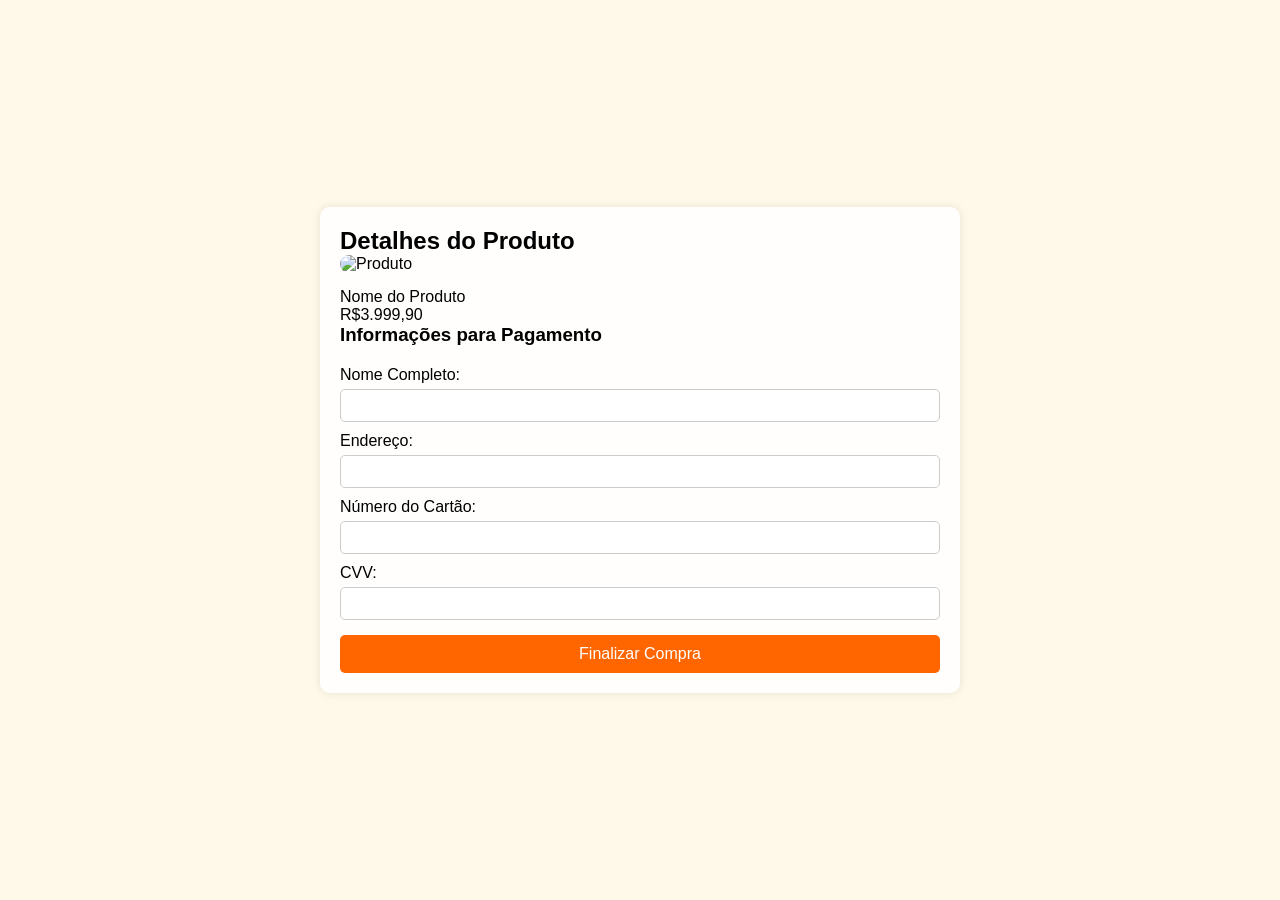
==== compras.html @ 6789e6fb "meu primeiro projeto" ====
<!DOCTYPE html>
<html lang="pt">
<head>
    <meta charset="UTF-8">
    <meta name="viewport" content="width=device-width, initial-scale=1.0">
    <title>Finalizar Compra</title>
    <link rel="stylesheet" href="styles/styles.css"> <!-- Link do CSS -->
    <link rel="stylesheet" href="styles/compras.css">
</head>
<body>

    <!-- Banner de Fundo -->
    <div id="banner"></div>

    <!-- Container para o conteúdo -->
    <div class="container">
        <h2>Detalhes do Produto</h2>
        <img src="robo 2.png" alt="Produto"> <!-- Imagem do produto -->
        <p>Nome do Produto</p>
        <p>R$3.999,90</p>

        <h3>Informações para Pagamento</h3>
        <form action="processar_pagamento.php" method="POST"> 
            <label>Nome Completo:</label>
            <input type="text" name="nome" required>

            <label>Endereço:</label>
            <input type="text" name="endereco" required>

            <label>Número do Cartão:</label>
            <input type="text" name="cartao" required>

            <label>CVV:</label>
            <input type="text" name="cvv" required>

            <button type="submit">Finalizar Compra</button>
        </form>
    </div>
    <script>
        let lastScrollTop = 0; // Variável para armazenar a posição da última rolagem
    
        window.addEventListener("scroll", function() {
            let header = document.querySelector("header");
            let currentScroll = window.pageYOffset || document.documentElement.scrollTop;
    
            if (currentScroll > lastScrollTop) {
                // Rolando para baixo: esconder o cabeçalho
                header.style.top = "-80px"; // Ajuste esse valor conforme necessário para esconder completamente
            } else {
                // Rolando para cima: mostrar o cabeçalho
                header.style.top = "0";
            }
            lastScrollTop = currentScroll <= 0 ? 0 : currentScroll; // Para evitar valores negativos
        });
    </script>    

</body>
</html>
---- styles/styles.css ----
@import url('https://fonts.googleapis.com/css2?family=Poppins:ital,wght@0,100;0,200;0,300;0,400;0,500;0,600;0,700;0,800;0,900;1,100;1,200;1,300;1,400;1,500;1,600;1,700;1,800;1,900&display=swap');
@import url('header.css');
@import url('modal.css');
@import url('home.css');
@import url('aboutus.css');
@import url('menu.css');
@import url('testimonials.css');
@import url('footer.css');

.caixa-video {
    /* Posiciona o vídeo de fundo fixo */
    position: fixed;
    z-index: -1; /* Mantém o vídeo atrás do conteúdo */
    width: 100%;
    height: 100%;
}

.caixa-video video {
    /* Garante que o vídeo cubra toda a tela */
    min-height: 100%;
    min-width: 100%;
    position: fixed;
    top: 0;
}

.mascara {
    /* Adiciona uma sobreposição escura ao vídeo de fundo */
    height: 100%;
    width: 100%;
    position: fixed;
    top: 0;
    background: linear-gradient(109deg, rgba(23, 28, 37, 0.7) 15%, rgba(24, 29, 38, 0.7) 100%);
    z-index: 0; 
}

:root {
    --color-primary-1: #fff9ea;
    --color-primary-2: #ffe8b4;
    --color-primary-3: #f8d477;
    --color-primary-4: #ffe100;
    --color-primary-5: #ffcb45;
    --color-primary-6: #e9a209;

    --color-neutral-0: #fff;
    --color-neutral-1: #1d1d1d;
}

* {
    font-family: 'Poppins', sans-serif;
    margin: 0;
    padding: 0;
    box-sizing: border-box;
}

html {
    scroll-behavior: smooth;
}

body {
    background-color: var(--color-primary-1);
}

section {
    padding: 28px 8%;
}

.btn-default {
    border: none;
    display: flex;
    align-items: center;
    justify-content: center;
    background-color: var(--color-primary-5);
    border-radius: 12px;
    padding: 10px 14px;
    font-weight: 600;
    box-shadow: 0px 0px 10px 2px rgba(0, 0, 0, 0.1);
    cursor: pointer;
    transition: background-color .3s ease;
}

.btn-default:hover {
    background-color: var(--color-primary-3);
}

.social-media-buttons {
    display: flex;
    gap: 18px;
}

.social-media-buttons a {
    display: flex;
    align-items: center;
    justify-content: center;
    width: 45px;
    height: 40px;
    background-color: var(--color-neutral-0);
    font-size: 1.25rem;
    border-radius: 10px;
    text-decoration: none;
    color: var(--color-neutral-1);;
    box-shadow: 0px 0px 12px 4px rgba(0, 0, 0, 0.1);
    transition: box-shadow .3s ease;
}

.social-media-buttons a:hover {
    box-shadow: 0px 0px 12px 8px rgba(0, 0, 0, 0.1);
}

.section-title {
    color: var(--color-primary-6);
    font-size: 1.563rem;
}

.section-subtitle {
    font-size: 2.1875rem;
}
---- styles/compras.css ----
/* Reset básico */
* {
    margin: 0;
    padding: 0;
    box-sizing: border-box;
    font-family: Arial, sans-serif;
}

/* Corpo da página */
body {
    display: flex;
    flex-direction: column;
    justify-content: flex-start;
    align-items: center;
    padding-top: 70px; /* Espaço para o cabeçalho fixo */
}

/* Título do cabeçalho */
header h1 {
    font-size: 24px;
    display: inline;
}

/* Navegação */
nav {
    margin-top: 10px;
}

nav a {
    color: white;
    text-decoration: none;
    margin: 0 15px;
    font-size: 18px;
}

nav a:hover {
    text-decoration: underline;
}

/* Container principal */
.container {
    background-color: rgba(255, 255, 255, 0.9); /* Fundo branco transparente */
    padding: 20px;
    border-radius: 10px;
    width: 50%; /* Aumentando um pouco a largura para que ocupe o centro */
    box-shadow: 0px 0px 10px rgba(0, 0, 0, 0.1);
    text-align: left; /* Alinhando o texto à esquerda */
    position: absolute; /* Agora o container será posicionado em relação à tela */
    top: 50%; /* Ajusta a posição vertical para o centro */
    left: 50%; /* Ajusta a posição horizontal para o centro */
    transform: translate(-50%, -50%); /* Centraliza completamente o container */
    z-index: 100; /* Garantir que o container fique acima do fundo */
}
/* Imagem do produto */
img {
    width: 100%;
    max-width: 200px; /* Diminuindo o tamanho da imagem */
    border-radius: 10px;
    margin-bottom: 15px;
}

/* Botão de finalização */
button {
    background-color: #ff6600;
    color: white;
    border: none;
    padding: 10px;
    border-radius: 5px;
    cursor: pointer;
    margin-top: 15px;
    width: 100%;
    font-size: 16px;
}

/* Formulário */
form {
    text-align: left;
    margin-top: 20px;
}

label {
    font-size: 16px;
    display: block;
    margin-top: 10px;
}

input {
    width: 100%;
    padding: 8px;
    margin-top: 5px;
    border: 1px solid #ccc;
    border-radius: 5px;
}

/* Botão de finalização */
button {
    background-color: #ff6600;
    color: white;
    border: none;
    padding: 10px;
    border-radius: 5px;
    cursor: pointer;
    margin-top: 15px;
    width: 100%;
    font-size: 16px;
}

button:hover {
    background-color: #e65c00;
}
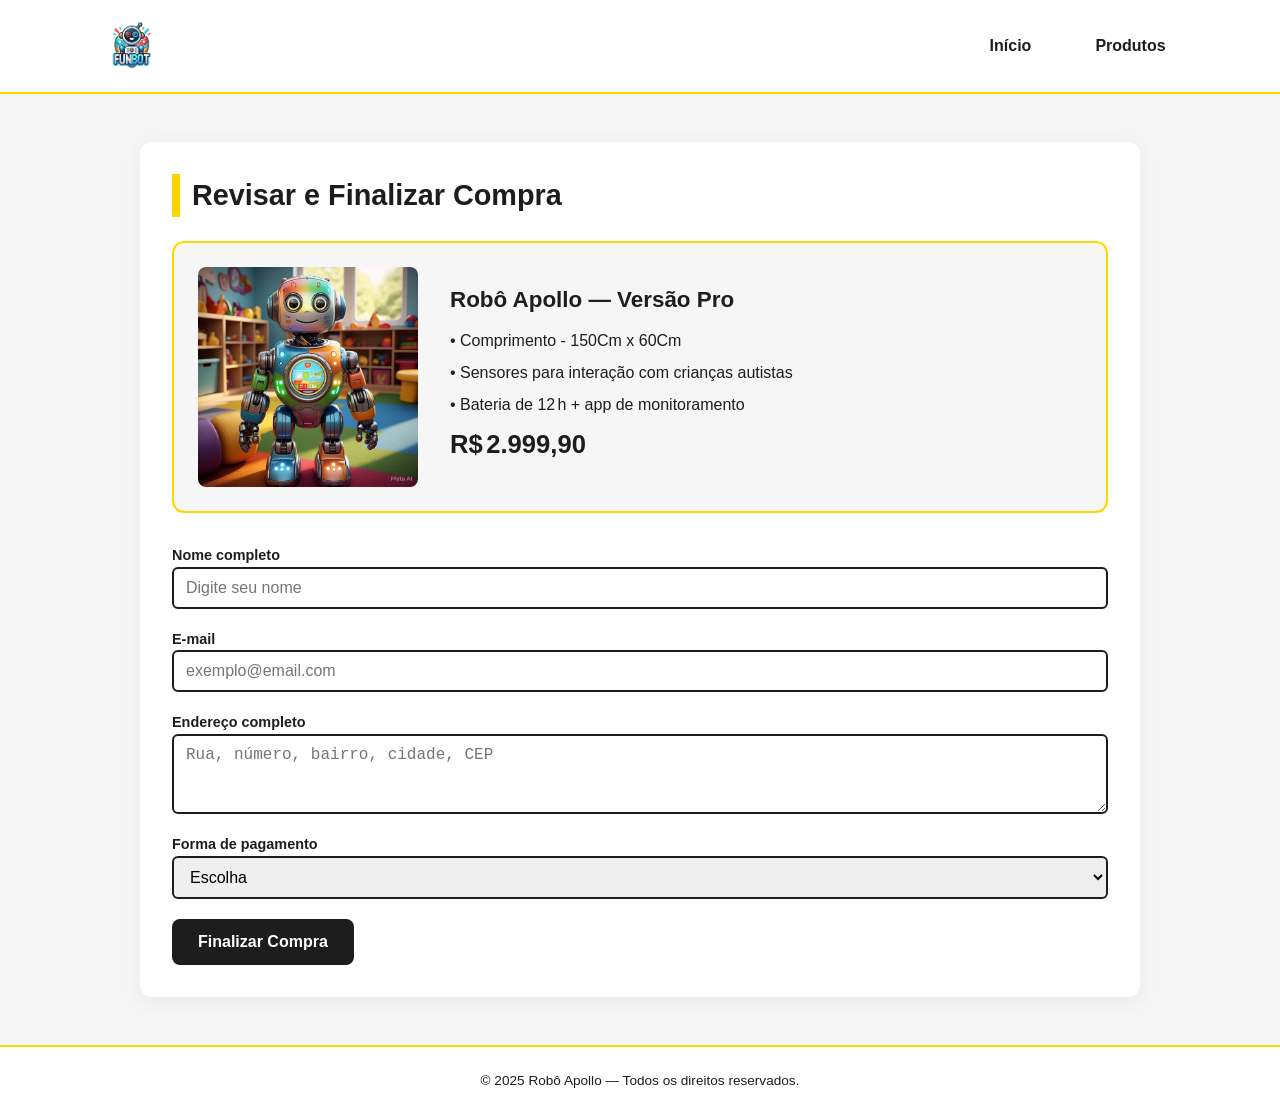
==== commit f4bcf769: "Reparação no index.html e compras, inclusão de fotos alinhados com o tema do site" ====
--- a/compras.html
+++ b/compras.html
@@ -1,58 +1,268 @@
 <!DOCTYPE html>
-<html lang="pt">
+<html lang="pt-BR">
 <head>
-    <meta charset="UTF-8">
-    <meta name="viewport" content="width=device-width, initial-scale=1.0">
-    <title>Finalizar Compra</title>
-    <link rel="stylesheet" href="styles/styles.css"> <!-- Link do CSS -->
-    <link rel="stylesheet" href="styles/compras.css">
+<meta charset="UTF-8" />
+<meta name="viewport" content="width=device-width, initial-scale=1.0" />
+<title>Robô Apollo | Finalizar Compra</title>
+
+<!-- CSS integrado -->
+<style>
+    :root {
+        --yellow: #ffd600;
+        --dark:  #1d1d1d;
+        --light: #ffffff;
+        --gray:  #f6f6f6;
+    }
+
+    /* Reset leve */
+    *, *::before, *::after { box-sizing: border-box; margin: 0; padding: 0; }
+
+    body {
+        font-family: "Segoe UI", Tahoma, Arial, sans-serif;
+        color: var(--dark);
+        background: var(--gray);
+        line-height: 1.5;
+        display: flex;
+        flex-direction: column;
+        min-height: 100vh;
+    }
+
+    /* ---------- HEADER ---------- */
+    header {
+        background: var(--light);
+        border-bottom: 2px solid var(--yellow);
+        padding: 16px 8%;
+        display: flex;
+        justify-content: space-between;
+        align-items: center;
+    }
+
+    #nav_logo {
+        height: 60px;
+        width: auto;
+    }
+
+    nav ul {
+        list-style: none;
+        display: flex;
+        gap: 40px;
+        font-weight: 600;
+    }
+
+    nav a {
+        text-decoration: none;
+        color: var(--dark);
+        padding: 8px 12px;
+        transition: background 0.3s, color 0.3s;
+        border-radius: 4px;
+    }
+
+    nav a:hover {
+        background: var(--yellow);
+    }
+
+    /* ---------- MAIN ---------- */
+    main {
+        flex: 1;
+        max-width: 1000px;
+        width: 90%;
+        margin: 48px auto;
+        background: var(--light);
+        border-radius: 12px;
+        box-shadow: 0 4px 20px rgba(0,0,0,0.06);
+        padding: 32px;
+    }
+
+    h1 {
+        font-size: 1.8rem;
+        margin-bottom: 24px;
+        border-left: 8px solid var(--yellow);
+        padding-left: 12px;
+    }
+
+    /* ---------- PRODUTO ---------- */
+    .product-summary {
+        display: flex;
+        gap: 32px;
+        align-items: center;
+        border: 2px solid var(--yellow);
+        border-radius: 12px;
+        padding: 24px;
+        margin-bottom: 32px;
+        background: var(--gray);
+    }
+
+    .product-summary img {
+        max-width: 220px;
+        width: 100%;
+        border-radius: 8px;
+    }
+
+    .product-info h2 { font-size: 1.4rem; margin-bottom: 12px; }
+    .product-info p  { margin-bottom: 8px; }
+    .price {
+        font-size: 1.6rem;
+        font-weight: bold;
+        color: var(--dark);
+    }
+
+    /* ---------- FORMULÁRIO ---------- */
+    form {
+        display: grid;
+        gap: 20px;
+    }
+
+    form label {
+        display: flex;
+        flex-direction: column;
+        font-weight: 600;
+        font-size: 0.9rem;
+    }
+
+    form input, form textarea, form select {
+        padding: 10px 12px;
+        border: 2px solid var(--dark);
+        border-radius: 6px;
+        font-size: 1rem;
+    }
+
+    form textarea { resize: vertical; min-height: 80px; }
+
+    .btn-primary {
+        background: var(--dark);
+        color: var(--light);
+        border: none;
+        padding: 14px 26px;
+        font-size: 1rem;
+        font-weight: 700;
+        border-radius: 8px;
+        cursor: pointer;
+        transition: background 0.3s, color 0.3s;
+        width: fit-content;
+    }
+    .btn-primary:hover {
+        background: var(--yellow);
+        color: var(--dark);
+    }
+
+    /* ---------- FOOTER ---------- */
+    footer {
+        text-align: center;
+        padding: 24px 0;
+        background: var(--light);
+        border-top: 2px solid var(--yellow);
+        font-size: 0.85rem;
+    }
+
+    @media (max-width: 720px) {
+        .product-summary { flex-direction: column; text-align: center; }
+        nav ul        { gap: 20px; }
+    }
+</style>
 </head>
+
 <body>
-
-    <!-- Banner de Fundo -->
-    <div id="banner"></div>
-
-    <!-- Container para o conteúdo -->
-    <div class="container">
-        <h2>Detalhes do Produto</h2>
-        <img src="robo 2.png" alt="Produto"> <!-- Imagem do produto -->
-        <p>Nome do Produto</p>
-        <p>R$3.999,90</p>
-
-        <h3>Informações para Pagamento</h3>
-        <form action="processar_pagamento.php" method="POST"> 
-            <label>Nome Completo:</label>
-            <input type="text" name="nome" required>
-
-            <label>Endereço:</label>
-            <input type="text" name="endereco" required>
-
-            <label>Número do Cartão:</label>
-            <input type="text" name="cartao" required>
-
-            <label>CVV:</label>
-            <input type="text" name="cvv" required>
-
-            <button type="submit">Finalizar Compra</button>
+    <!-- ========== HEADER / NAV ========== -->
+    <header>
+        <img src="scr/image/logo_robo.png" id="nav_logo" alt="Logo Robô Apollo" />
+        <nav>
+            <ul>
+                <li><a href="index.html">Início</a></li>
+                <li><a href="index.html#produtos">Produtos</a></li>
+            </ul>
+        </nav>
+    </header>
+
+    <!-- ========== MAIN CONTENT ========== -->
+    <main>
+        <h1>Revisar e Finalizar Compra</h1>
+
+        <!-- Produto Selecionado -->
+        <section class="product-summary">
+            <img id="product-img" src="scr/image/robo 1.jpg" alt="Produto escolhido">
+            <div class="product-info">
+                <h2 id="product-name"></h2>
+                <div id="product-desc"></div>
+                <p id="product-price" class="price"></p>
+            </div>
+        </section>
+
+
+        <!-- Formulário / Fechamento -->
+        <form>
+            <label>
+                Nome completo
+                <input type="text" placeholder="Digite seu nome" required>
+            </label>
+
+            <label>
+                E‑mail
+                <input type="email" placeholder="exemplo@email.com" required>
+            </label>
+
+            <label>
+                Endereço completo
+                <textarea placeholder="Rua, número, bairro, cidade, CEP" required></textarea>
+            </label>
+
+            <label>
+                Forma de pagamento
+                <select required>
+                    <option value="" disabled selected>Escolha</option>
+                    <option>Cartão de crédito</option>
+                    <option>Pix</option>
+                    <option>Boleto bancário</option>
+                </select>
+            </label>
+
+            <button type="submit" class="btn-primary">Finalizar Compra</button>
         </form>
-    </div>
+    </main>
+
+    <!-- ========== FOOTER ========== -->
+    <footer>
+        &copy; 2025 Robô Apollo — Todos os direitos reservados.
+    </footer>
     <script>
-        let lastScrollTop = 0; // Variável para armazenar a posição da última rolagem
-    
-        window.addEventListener("scroll", function() {
-            let header = document.querySelector("header");
-            let currentScroll = window.pageYOffset || document.documentElement.scrollTop;
-    
-            if (currentScroll > lastScrollTop) {
-                // Rolando para baixo: esconder o cabeçalho
-                header.style.top = "-80px"; // Ajuste esse valor conforme necessário para esconder completamente
-            } else {
-                // Rolando para cima: mostrar o cabeçalho
-                header.style.top = "0";
-            }
-            lastScrollTop = currentScroll <= 0 ? 0 : currentScroll; // Para evitar valores negativos
-        });
-    </script>    
+    // 1. lê o parâmetro ?produto=…
+    const params  = new URLSearchParams(window.location.search);
+    const escolha = params.get('produto');   // "junior" ou "pro"
+
+    // 2. dados dos dois modelos
+    const produtos = {
+        junior: {
+            nome: "Robô Apollo — Versão Junior",
+            descricao: [
+                "• Comprimento 100 cm × 40 cm",
+                "• Interação básica e controle manual"
+            ],
+            preco: "R$ 1.999,90",
+            imagem: "scr/image/robo 1.jpg"
+        },
+        pro: {
+            nome: "Robô Apollo — Versão Pro",
+            descricao: [
+                "• Comprimento - 150Cm x 60Cm ",
+                "• Sensores para interação com crianças autistas",
+                "• Bateria de 12 h + app de monitoramento"
+            ],
+            preco: "R$ 2.999,90",
+            imagem: "scr/image/robo 1.jpg"
+        }
+    };
+
+    // 3. escolhe o objeto certo ou cai no Pro como padrão
+    const p = produtos[escolha] || produtos.pro;
+
+    // 4. preenche na página
+    document.getElementById("product-name").textContent = p.nome;
+    document.getElementById("product-price").textContent = p.preco;
+    document.getElementById("product-img").src = p.imagem;
+
+    // monta a lista de <p> para a descrição
+    document.getElementById("product-desc").innerHTML =
+        p.descricao.map(txt => `<p>${txt}</p>`).join("");
+</script>
 
 </body>
 </html>
